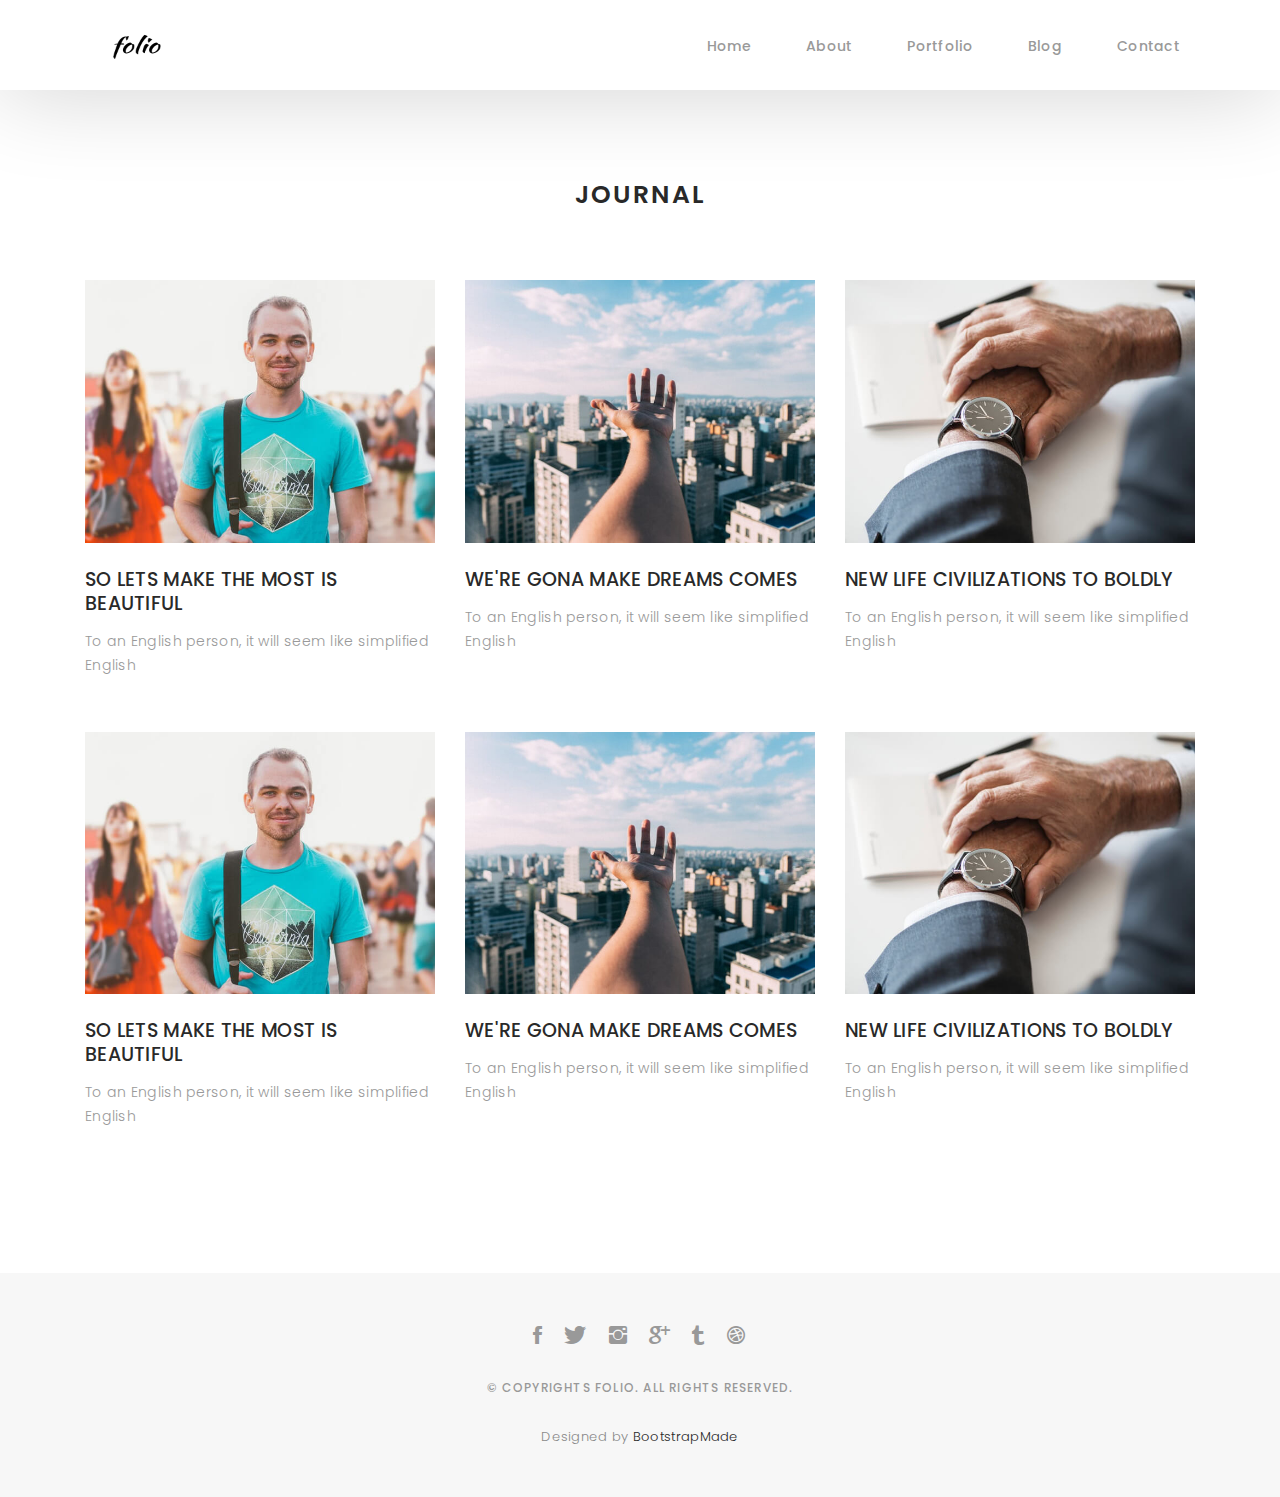
==== blog-grid.html @ 5e657fd5 "portofolio" ====
<!DOCTYPE html>
<html lang="en">

<head>
  <!-- meta -->
  <meta charset="utf-8">
  <meta content="width=device-width, initial-scale=1.0" name="viewport">

  <title>Folio - Blog Grid</title>
  <meta content="" name="keywords">
  <meta content="" name="description">

  <!-- Google Fonts -->
  <link href="https://fonts.googleapis.com/css?family=Poppins:300,300i,400,400i,500,500i,600,600i,700,700i|Playfair+Display:400,400i,700,700i,900,900i" rel="stylesheet">

  <!-- Bootstrap CSS File -->
  <link href="lib/bootstrap/css/bootstrap.min.css" rel="stylesheet">

  <!-- Libraries CSS Files -->
  <link href="lib/ionicons/css/ionicons.min.css" rel="stylesheet">
  <link href="lib/owlcarousel/assets/owl.carousel.min.css" rel="stylesheet">
  <link href="lib/magnific-popup/magnific-popup.css" rel="stylesheet">
  <link href="lib/hover/hover.min.css" rel="stylesheet">

  <!-- Blog Stylesheet File -->
  <link href="css/blog.css" rel="stylesheet">

  <!-- Main Stylesheet File -->
  <link href="css/style.css" rel="stylesheet">

  <!-- Responsive css -->
  <link href="css/responsive.css" rel="stylesheet">

  <!-- Favicon -->
  <link rel="shortcut icon" href="images/favicon.png">

  <!-- =======================================================
    Theme Name: Folio
    Theme URL: https://bootstrapmade.com/folio-bootstrap-portfolio-template/
    Author: BootstrapMade.com
    Author URL: https://bootstrapmade.com
  ======================================================= -->
</head>

<body>

  <!-- start section navbar -->
  <nav id="main-nav-subpage" class="subpage-nav">
    <div class="row">
      <div class="container">

        <div class="logo">
          <a href="index.html"><img src="images/logo.png" alt="logo"></a>
        </div>

        <div class="responsive"><i data-icon="m" class="ion-navicon-round"></i></div>

        <ul class="nav-menu list-unstyled">
          <li><a href="#homee" class="smoothScroll">Home</a></li>
          <li><a href="#about" class="smoothScroll">About</a></li>
          <li><a href="#portfolio" class="smoothScroll">Portfolio</a></li>
          <li><a href="#blog" class="smoothScroll">Blog</a></li>
          <li><a href="#contact" class="smoothScroll">Contact</a></li>
        </ul>

      </div>
    </div>
  </nav>
  <!-- End section navbar -->

  <!-- start section journal -->
  <div id="journal-blog" class="text-left  paddsections">

    <div class="container">
      <div class="section-title text-center">
        <h2>journal</h2>
      </div>
    </div>

    <div class="container">
      <div class="journal-block">
        <div class="row">

          <div class="col-lg-4 col-md-6">
            <div class="journal-info mb-30">

              <a href="blog-single.html"><img src="images/blog-post-1.jpg" class="img-responsive" alt="img"></a>

              <div class="journal-txt">

                <h4><a href="blog-single.html">SO LETS MAKE THE MOST IS BEAUTIFUL</a></h4>
                <p class="separator">To an English person, it will seem like simplified English
                </p>

              </div>

            </div>
          </div>

          <div class="col-lg-4 col-md-6">
            <div class="journal-info mb-30">

              <a href="blog-single.html"><img src="images/blog-post-2.jpg" class="img-responsive" alt="img"></a>

              <div class="journal-txt">

                <h4><a href="blog-single.html">WE'RE GONA MAKE DREAMS COMES</a></h4>
                <p class="separator">To an English person, it will seem like simplified English
                </p>

              </div>

            </div>
          </div>

          <div class="col-lg-4 col-md-6">
            <div class="journal-info mb-30">

              <a href="blog-single.html"><img src="images/blog-post-3.jpg" class="img-responsive" alt="img"></a>

              <div class="journal-txt">

                <h4><a href="blog-single.html">NEW LIFE CIVILIZATIONS TO BOLDLY</a></h4>
                <p class="separator">To an English person, it will seem like simplified English
                </p>

              </div>

            </div>
          </div>

          <div class="col-lg-4 col-md-6">
            <div class="journal-info mb-30">

              <a href="blog-single.html"><img src="images/blog-post-1.jpg" class="img-responsive" alt="img"></a>

              <div class="journal-txt">

                <h4><a href="blog-single.html">SO LETS MAKE THE MOST IS BEAUTIFUL</a></h4>
                <p class="separator">To an English person, it will seem like simplified English
                </p>

              </div>

            </div>
          </div>

          <div class="col-lg-4 col-md-6">
            <div class="journal-info mb-30">

              <a href="blog-single.html"><img src="images/blog-post-2.jpg" class="img-responsive" alt="img"></a>

              <div class="journal-txt">

                <h4><a href="blog-single.html">WE'RE GONA MAKE DREAMS COMES</a></h4>
                <p class="separator">To an English person, it will seem like simplified English
                </p>

              </div>

            </div>
          </div>

          <div class="col-lg-4 col-md-6">
            <div class="journal-info mb-30">

              <a href="blog-single.html"><img src="images/blog-post-3.jpg" class="img-responsive" alt="img"></a>

              <div class="journal-txt">

                <h4><a href="blog-single.html">NEW LIFE CIVILIZATIONS TO BOLDLY</a></h4>
                <p class="separator">To an English person, it will seem like simplified English
                </p>

              </div>

            </div>
          </div>

        </div>
      </div>
    </div>
  </div>
  <!-- End section journal -->


  <!-- start section footer -->
  <div id="footer" class="text-center">
    <div class="container">
      <div class="socials-media text-center">

        <ul class="list-unstyled">
          <li><a href="#"><i class="ion-social-facebook"></i></a></li>
          <li><a href="#"><i class="ion-social-twitter"></i></a></li>
          <li><a href="#"><i class="ion-social-instagram"></i></a></li>
          <li><a href="#"><i class="ion-social-googleplus"></i></a></li>
          <li><a href="#"><i class="ion-social-tumblr"></i></a></li>
          <li><a href="#"><i class="ion-social-dribbble"></i></a></li>
        </ul>

      </div>

      <p>&copy; Copyrights Folio. All rights reserved.</p>

      <div class="credits">
        <!--
          All the links in the footer should remain intact.
          You can delete the links only if you purchased the pro version.
          Licensing information: https://bootstrapmade.com/license/
          Purchase the pro version with working PHP/AJAX contact form: https://bootstrapmade.com/buy/?theme=Folio
        -->
        Designed by <a href="https://bootstrapmade.com/">BootstrapMade</a>
      </div>

    </div>
  </div>
  <!-- End section footer -->

  <!-- JavaScript Libraries -->
  <script src="lib/jquery/jquery.min.js"></script>
  <script src="lib/jquery/jquery-migrate.min.js"></script>
  <script src="lib/bootstrap/js/bootstrap.bundle.min.js"></script>
  <script src="lib/typed/typed.js"></script>
  <script src="lib/owlcarousel/owl.carousel.min.js"></script>
  <script src="lib/magnific-popup/magnific-popup.min.js"></script>
  <script src="lib/isotope/isotope.pkgd.min.js"></script>

  <!-- Contact Form JavaScript File -->
  <script src="contactform/contactform.js"></script>

  <!-- Template Main Javascript File -->
  <script src="js/main.js"></script>

</body>

</html>
---- css/blog.css ----
/*-----------------------------------------------------------------------------------*/

/*  -  Navbar fixd page
/*-----------------------------------------------------------------------------------*/

.subpage-nav {
  display: block !important;
  position: relative;
}

/*-----------------------------------------------------------------------------------*/

/*  /* Single page */

/*-----------------------------------------------------------------------------------*/

/* main content */

.main-content {
  background: #f7f7f7;
}

.main-content .container-main {
  display: inline-block;
  width: 100%;
}

.main-content .container-main .block-main {
  margin-bottom: 30px;
  overflow: hidden;
}

.container-main .block-main .content-main {
  background: #fff none repeat scroll 0 0;
  display: inline-block;
  width: 100%;
}

.journal-txt h4 a {
  display: block;
  font-size: 19px;
  line-height: 24px;
  margin: 0 0 13px 0;
  font-weight: 500;
  color: #292929;
  -moz-transition: all 0.5s ease-in-out 0s;
  -ms-transition: all 0.5s ease-in-out 0s;
  -o-transition: all 0.5s ease-in-out 0s;
  -webkit-transition: all 0.5s ease-in-out 0s;
  transition: all 0.5s ease-in-out 0s;
}

.journal-txt h4 a:hover {
  color: #b8a07e;
  -moz-transition: all 0.5s ease-in-out 0s;
  -ms-transition: all 0.5s ease-in-out 0s;
  -o-transition: all 0.5s ease-in-out 0s;
  -webkit-transition: all 0.5s ease-in-out 0s;
  transition: all 0.5s ease-in-out 0s;
}

.post-meta ul li {
  font-size: 12px;
  font-weight: normal;
  margin-left: 8px;
  margin-right: 8px;
  text-transform: capitalize;
  display: inline-block;
  float: none;
}

.content-main .post-meta a {
  color: #a2a2a2;
  margin-left: 5px;
}

/* Commonts */

.comments {
  background: #fff;
}

.entry-comments h6 {
  margin-right: 10px;
  font-size: 13px;
  letter-spacing: 0.1em;
  font-weight: 500;
}

.entry-comments-item {
  margin-top: 40px;
  padding-bottom: 40px;
  border-bottom: 1px solid #f2f2f2;
}

.entry-comments-avatar {
  position: absolute;
  display: block;
  border-radius: 50%;
  width: 60px;
  height: 60px;
}

.entry-comments-body {
  padding-left: 86px;
}

.entry-comments-author {
  margin-right: 10px;
  font-size: 13px;
  color: #292929;
  letter-spacing: 0.1em;
  font-weight: 500;
}

.rep {
  font-size: 13px;
  color: #292929;
  letter-spacing: 0.1em;
  font-weight: 500;
  text-transform: capitalize;
}

.entry-comments span a {
  font-size: 13px;
  color: #999;
}

.entry-comments-reply {
  padding-left: 10%;
}

/* Commonts form */

.cmt {
  background: #fff;
}

blockquote {
  padding: 40px;
  background-color: #f2f2f2;
  margin: 30px 0;
  border: none;
  border-left: 4px solid #b8a07e;
}
---- css/style.css ----
/*
  Theme Name: Folio
  Theme URL: https://bootstrapmade.com/folio-bootstrap-portfolio-template/
  Author: BootstrapMade.com
  Author URL: https://bootstrapmade.com
*/

/*  General Styling
/*-----------------------------------------------------------------------------------*/

body {
  background: #ffffff;
  color: #898989;
  font-family: 'Poppins', helvetica;
  font-size: 15px;
  font-weight: 300;
  line-height: 20px;
  letter-spacing: 0.02em;
  overflow-x: hidden;
  margin: 0 auto;
  padding: 0;
  -moz-box-sizing: border-box;
  -ms-box-sizing: border-box;
  -o-box-sizing: border-box;
  -webkit-box-sizing: border-box;
  box-sizing: border-box;
}

h1, h2, h3, h4, h5, h6 {
  margin: 0;
}

h2 {
  color: #292929;
  font-weight: 600;
}

h4 {
  color: #292929;
  font-size: 14px;
  font-weight: 600;
}

a {
  color: #292929;
  text-decoration: none !important;
  -moz-transition: all 0.5s ease-in-out 0s;
  -ms-transition: all 0.5s ease-in-out 0s;
  -o-transition: all 0.5s ease-in-out 0s;
  -webkit-transition: all 0.5s ease-in-out 0s;
  transition: all 0.5s ease-in-out 0s;
}

a:hover {
  -moz-transition: all 0.5s ease-in-out 0s;
  -ms-transition: all 0.5s ease-in-out 0s;
  -o-transition: all 0.5s ease-in-out 0s;
  -webkit-transition: all 0.5s ease-in-out 0s;
  transition: all 0.5s ease-in-out 0s;
}

a:hover, a:focus {
  color: #b8a07e;
  text-decoration: underline;
}

nav ul li a {
  padding: 2px 0 0 0;
  position: relative;
  display: block;
  font-size: 12px;
  color: #999999;
  letter-spacing: 0.1em;
  font-weight: 500;
  line-height: 14px;
  text-transform: uppercase;
  -moz-transition: all 0.5s ease-in-out 0s;
  -ms-transition: all 0.5s ease-in-out 0s;
  -o-transition: all 0.5s ease-in-out 0s;
  -webkit-transition: all 0.5s ease-in-out 0s;
  transition: all 0.5s ease-in-out 0s;
}

p {
  margin: 25px 0;
  padding: 0;
  font-size: 15px;
  color: #999999;
  line-height: 28px;
}

::-moz-selection {
  background: #b8a07e;
  color: #fff;
}

::selection {
  background: #b8a07e;
  color: #fff;
}

.btn {
  background: #333;
  border: medium none;
  border-radius: 0;
  color: #fff;
  font-size: 12px;
  height: 50px;
  line-height: 50px;
  padding: 0 30px;
  text-transform: uppercase;
}

.btn:hover, .btn:focus {
  color: #fff;
}

.padDiv {
  padding: 30px 20px;
}

.section-title {
  margin-bottom: 70px;
}

.section-title h2 {
  font-size: 25px;
  letter-spacing: 2px;
  text-transform: uppercase;
}

.form-control {
  background-color: transparent;
  border: 1px solid #999;
  border-radius: 0;
  color: #999999;
  font-size: 12px;
  font-weight: 500;
  height: 50px;
  letter-spacing: 0.1em;
  padding-left: 10px;
  margin: 0 0 25px 0;
  line-height: 14px;
  text-transform: uppercase;
}

.form-control:focus {
  box-shadow: none;
  outline: 0 none;
}

.paddsection {
  padding-top: 90px;
  padding-bottom: 90px;
}

.paddsections {
  padding-top: 90px;
  padding-bottom: 90px !important;
}

.hvr-shutter-in-horizontal::before {
  background: #333;
}

.hvr-shutter-in-horizontal:hover {
  background: #b8a07e;
}

.mb-30 {
  margin-bottom: 30px;
}

/*-----------------------------------------------------------------------------------*/
/*  Navbar Top
/*-----------------------------------------------------------------------------------*/

nav {
  position: fixed;
  background: #fff;
  z-index: 1000;
  width: 100%;
  padding: 20px;
  display: none;
  -webkit-box-shadow: 0px 2px 92px 0px rgba(0, 0, 0, 0.18);
  -moz-box-shadow: 0px 2px 92px 0px rgba(0, 0, 0, 0.18);
  box-shadow: 0px 2px 92px 0px rgba(0, 0, 0, 0.18);
}

.nav-menu {
  float: right;
  line-height: 32px;
  margin-bottom: 0;
  padding-top: 16px;
}

nav ul li {
  float: left;
  margin-right: 15px;
  font-family: 'Poppins', sans-serif;
  font-size: 14px;
  margin-left: 40px;
}

nav ul li a {
  padding: 2px 0 0 0;
  position: relative;
  display: block;
  font-size: 14px;
  color: #999999;
  font-family: 'Poppins', helvetica;
  font-weight: 500;
  line-height: 16px;
  text-transform: uppercase;
  letter-spacing: 0.02em;
  text-transform: capitalize;
}

.logo {
  float: left;
}

.logo img {
  width: 100px;
  height: 50px;
}

.responsive {
  display: none;
  font-size: 23px;
}

.active {
  color: #afafaf;
}

/*----------------------------------------------------------------------------------*/
/*  Header
/*-----------------------------------------------------------------------------------*/

#header {
  background: url("../images/home-bg.jpg") repeat scroll center center / cover;
  height: 100vh;
  width: 100%;
}


#header .header-content {
  height: 100vh;
  text-align: left;
  width: 100%;
  display: flex;
  justify-content: center;
  flex-direction: column;
}

.header-content h1 {
  font-size: 40px;
  font-weight: 700;
  margin-bottom: 10px;
  text-transform: uppercase;
  color: #fff;
}

.header-content p {
  font-size: 13px;
  letter-spacing: 5px;
  margin-top: 0;
  margin-bottom: 30px;
  text-transform: capitalize;
  color: #fff;
  font-weight: 500;
}

.header-content .list-social li {
  float: left;
  margin-right: 20px;
}

.header-content .list-social li i {
  color: #fff;
  font-size: 15px;
}

/*-----------------------------------------------------------------------------------*/
/*  Aout-us
/*-----------------------------------------------------------------------------------*/

#about {
  width: 100%;
  height: auto;
  background: #f7f7f7;
  padding-top: 190px;
}

#about .div-img-bg {
  padding-bottom: 30px;
  border: 20px solid #b8a07e;
}

#about .div-img-bg .about-img img {
  width: 100%;
  box-shadow: 0px 0px 85px 0px rgba(0, 0, 0, 0.14);
  margin-top: -60px;
  margin-left: 40px;
  height: 400px;
  object-fit: cover;
}

#about .about-descr .p-heading {
  font-family: 'Playfair Display', serif;
  font-size: 28px;
  text-align: left;
}

#about .about-descr .separator {
  max-width: 80%;
  margin-bottom: 0;
  text-align: left;
}

/*-----------------------------------------------------------------------------------*/
/*   Services
/*-----------------------------------------------------------------------------------*/

#services {
  background: #f7f7f7;
  position: relative;
  padding-bottom: 80px;
}

.owl-item {
  float: left;
}
.services-block span {
  margin: 10px 0;
  position: relative;
  font-size: 13px;
  color: #292929;
  letter-spacing: 0.1em;
  font-weight: 500;
  text-transform: uppercase;
  display: block;
}

.services-block .separator {
  margin: 0;
  font-size: 13px;
  line-height: 22px;
}

.services-block i {
  font-size: 44px;
  color: #b8a07e;
  line-height: 44px;
}


.services-carousel  .owl-stage-outer {
  overflow: hidden;
}

.services-carousel .owl-dots {
  margin-top: 5px;
  text-align: center;
}

.services-carousel .owl-dot {
  display: inline-block;
  margin: 0 5px;
  width: 12px !important;
  height: 12px !important;
  border-radius: 50%;
  border: 0;
  padding: 0 !important;
  background-color: #ddd;
  cursor: pointer;
}

.services-carousel .owl-dot.active {
  background-color: #b8a07e;
}

.owl-nav {
  display: none;
}


/*-----------------------------------------------------------------------------------*/
/*  Portfolio
/*-----------------------------------------------------------------------------------*/

#portfolio {
  position: relative;
  padding-bottom: 50px;
}

#portfolio .portfolio-list {
  margin-bottom: 50px;
}

#portfolio .portfolio-list .nav {
  display: inline-block;
  margin: 0;
}

#portfolio .portfolio-list .nav li {
  margin: 0 40px 0 0;
  float: left;
  font-size: 14px;
  color: #999999;
  line-height: 16px;
  cursor: pointer;
  font-family: 'Poppins', helvetica;
  font-weight: 500;
  letter-spacing: 0.02em;
  text-transform: capitalize;
  -moz-transition: all 0.5s ease-in-out 0s;
  -ms-transition: all 0.5s ease-in-out 0s;
  -o-transition: all 0.5s ease-in-out 0s;
  -webkit-transition: all 0.5s ease-in-out 0s;
  transition: all 0.5s ease-in-out 0s;
}

#portfolio .portfolio-list .nav li:hover, #portfolio .portfolio-list .nav li.filter-active  {
  color: #b8a07e;
  -moz-transition: all 0.5s ease-in-out 0s;
  -ms-transition: all 0.5s ease-in-out 0s;
  -o-transition: all 0.5s ease-in-out 0s;
  -webkit-transition: all 0.5s ease-in-out 0s;
  transition: all 0.5s ease-in-out 0s;
}

#portfolio .portfolio-container {
  display: inline-block;
  margin-bottom: 50px;
  width: 100%;
}

.portfolio-thumbnail {
  margin-bottom: 30px;
  overflow: hidden;
  min-height: 260px;
}

.portfolio-thumbnail img {
  max-width: 100%;
}

/*-----------------------------------------------------------------------------------*/
/*  Journal
/*-----------------------------------------------------------------------------------*/

#journal,  #journal-blog {
  height: auto;
  width: 100%;
  background: #f7f7f7;
  padding-bottom: 60px;
  position: relative;
}

#journal-blog {
  background: #fff;
  padding-bottom: 30px;
}

#journal .journal-block {
  display: inline-block;
  height: auto;
  width: 100%;
}

#journal .journal-block .journal-info {
  position: relative;
}

.journal-block .journal-info img {
  max-width: 100%;
}

.journal-block .journal-info .journal-txt {
  padding: 25px 0px;
  position: relative;
}

.journal-block .journal-info .journal-txt h4 a {
  display: block;
  font-size: 19px;
  line-height: 24px;
  margin: 0 0 13px 0;
  font-weight: 500;
  color: #292929;
  -moz-transition: all 0.5s ease-in-out 0s;
  -ms-transition: all 0.5s ease-in-out 0s;
  -o-transition: all 0.5s ease-in-out 0s;
  -webkit-transition: all 0.5s ease-in-out 0s;
  transition: all 0.5s ease-in-out 0s;
}

.journal-block .journal-info .journal-txt h4 a:hover {
  color: #b8a07e;
  -moz-transition: all 0.5s ease-in-out 0s;
  -ms-transition: all 0.5s ease-in-out 0s;
  -o-transition: all 0.5s ease-in-out 0s;
  -webkit-transition: all 0.5s ease-in-out 0s;
  transition: all 0.5s ease-in-out 0s;
}

.journal-block .journal-info .journal-txt p {
  margin: 0;
  font-size: 14px;
  line-height: 24px;
}

/*-----------------------------------------------------------------------------------*/
/*  Contact
/*-----------------------------------------------------------------------------------*/

#contact {
  height: auto;
  width: 100%;
}

.contact-details {
  list-style: none;
  margin: 0;
  padding: 0;
}

.contact-details li {
  padding-bottom: 10px;
}

#contact input, #contact textarea {
  width: 100%;
}


#contact  #sendmessage {
  color: #18d26e;
  border: 1px solid #18d26e;
  display: none;
  text-align: center;
  padding: 15px;
  font-weight: 600;
  margin: 15px;
}

#contact  #errormessage {
  color: red;
  display: none;
  border: 1px solid red;
  text-align: center;
  padding: 15px;
  font-weight: 600;
  margin: 15px;
}

#contact #sendmessage.show, #contact #errormessage.show, #contact .show {
  display: block;
}

#contact .validation {
  color: red;
  display: none;
  margin: 0 0 20px;
  font-weight: 400;
  font-size: 13px;
}

/*-----------------------------------------------------------------------------------*/
/*  Footer
/*-----------------------------------------------------------------------------------*/

#footer {
  background: #f7f7f7;
  padding-top: 50px;
  padding-bottom: 50px;
}

#footer .socials-media {
  width: 100%;
}

#footer .socials-media ul {
  display: inline-block;
  float: none;
  margin: 0 0 20px 0;
}

#footer .socials-media ul li {
  float: left;
  margin-left: 10px;
  margin-right: 10px;
}

#footer .socials-media ul li a {
  font-size: 24px;
  color: #999;
  letter-spacing: 0.1em;
  font-weight: 500;
  background: transparent;
  text-transform: uppercase;
  -moz-transition: all 0.5s ease-in-out 0s;
  -ms-transition: all 0.5s ease-in-out 0s;
  -o-transition: all 0.5s ease-in-out 0s;
  -webkit-transition: all 0.5s ease-in-out 0s;
  transition: all 0.5s ease-in-out 0s;
}

#footer .socials-media ul li a:hover {
  color: #b8a07e;
  -moz-transition: all 0.5s ease-in-out 0s;
  -ms-transition: all 0.5s ease-in-out 0s;
  -o-transition: all 0.5s ease-in-out 0s;
  -webkit-transition: all 0.5s ease-in-out 0s;
  transition: all 0.5s ease-in-out 0s;
}

#footer p {
  font-size: 12px;
  letter-spacing: 0.1em;
  font-weight: 500;
  margin-top: 0;
  text-transform: uppercase;
}

.credits {
  font-size: 13px;
}
---- css/responsive.css ----
/** Width between 1200x to 0
 *  ~~~~~~~~~~~~~~~~~~~~~~~~~~~~~~~~~~~~
 */

@media (min-width: 1200px) {

}

/** Width between 992px to 1199px
 *  ~~~~~~~~~~~~~~~~~~~~~~~~~~~~~~~~~~~~
 */

@media (min-width: 992px) and (max-width: 1199px) {
  
}

/** Width between 768px to 991px
 *  ~~~~~~~~~~~~~~~~~~~~~~~~~~~~~~~~~~~~
 */

@media (min-width: 768px) and (max-width: 991px) {
  /* Navbar */
  nav {
    padding: 10px 15px;
  }
  .nav-menu {
    margin-top: 40px;
    display: none;
    float: none;
    width: 100%;
  }
  .nav-menu li {
    float: none;
    width: 100%;
    text-align: center;
    border-top: 1px solid #f7f7f7;
    line-height: 45px;
    margin-left: 0;
    padding-top: 10px;
    padding-bottom: 10px;
  }
  .responsive {
    float: right;
    padding-top: 15px;
    display: block;
  }
  /* About */
  .head-info .header-content .cmaster h1 {
    font-size: 32px;
  }
  #about .div-img-bg {
    padding: 0;
  }
  #about .div-img-bg .about-img img {
    margin-top: 0%;
    margin-left: calc(0% - 0px);
  }
  #about .about-descr .p-heading {
    font-size: 20px;
  }
  #about .about-descr .separator {
    max-width: 100%;
    margin-bottom: 0;
  }
  /* portfolio */
  #portfolio .portfolio-list .nav li {
    float: none;
    margin: 20px;
    display: inline-block;
  }
  /* journal */
  #journal .journal-block .journal-info {
    margin-bottom: 30px;
  }
  /* Contact */
  .contact-contact {
    margin-bottom: 30px;
  }
  /* Footer */
  #footer .socials-media ul li {
    margin-right: 0;
    margin-left: 0;
    float: none;
    display: inline-block;
  }
}

/** Width between 767px to 0
 *  ~~~~~~~~~~~~~~~~~~~~~~~~~~~~~~~~~~~~
 */

@media (max-width: 767px) {
  /* Navbar */
  nav {
    padding: 20px 15px;
  }
  .nav-menu {
    margin-top: 40px;
    display: none;
    float: none;
    width: 100%;
  }
  .nav-menu li {
    float: none;
    width: 100%;
    text-align: center;
    border-top: 1px solid #f7f7f7;
    line-height: 45px;
    margin-left: 0;
    padding-top: 10px;
    padding-bottom: 10px;
  }
  .responsive {
    float: right;
    padding-top: 15px;
    display: block;
  }
  /* About */
  .head-info .header-content h1 {
    font-size: 32px;
  }
  #about .div-img-bg {
    padding: 0;
  }
  #about .div-img-bg .about-img img {
    margin-top: 0%;
    margin-left: calc(0% - 0px);
  }
  #about .about-descr .p-heading {
    font-size: 20px;
  }
  #about .about-descr .separator {
    max-width: 100%;
    margin-bottom: 0;
  }
  /* portfolio */
  #portfolio .portfolio-list .nav li {
    float: none;
    margin: 20px;
    display: inline-block;
  }
  /* journal */
  #journal .journal-block .journal-info {
    margin-bottom: 30px;
  }
  /* Contact */
  .contact-contact {
    margin-bottom: 30px;
  }
  /* Footer */
  #footer .socials-media ul li {
    margin-right: 0;
    margin-left: 0;
    float: none;
    display: inline-block;
  }
}

/** Width between 600px to 0
 *  ~~~~~~~~~~~~~~~~~~~~~~~~~~~~~~~~~~~~
 */

@media (max-width: 600px) {
  /* Navbar */
  nav {
    padding: 20px 15px;
  }
  .nav-menu {
    margin-top: 40px;
    display: none;
    float: none;
    width: 100%;
  }
  .nav-menu li {
    float: none;
    width: 100%;
    text-align: center;
    border-top: 1px solid #f7f7f7;
    line-height: 45px;
    margin-left: 0;
    padding-top: 10px;
    padding-bottom: 10px;
  }
  .responsive {
    float: right;
    padding-top: 15px;
    display: block;
  }
  /* About */
  .head-info .header-content h1 {
    font-size: 32px;
  }
  #about .div-img-bg {
    padding: 0;
  }
  #about .div-img-bg .about-img img {
    margin-top: 0%;
    margin-left: calc(0% - 0px);
  }
  #about .about-descr .p-heading {
    font-size: 20px;
  }
  #about .about-descr .separator {
    max-width: 100%;
    margin-bottom: 0;
  }
  /* portfolio */
  #portfolio .portfolio-list .nav li {
    float: none;
    margin: 10px;
    display: inline-block;
  }
  /* journal */
  #journal .journal-block .journal-info {
    margin-bottom: 30px;
  }
  /* Contact */
  .contact-contact {
    margin-bottom: 30px;
  }
  /* Footer */
  #footer .socials-media ul li {
    margin-right: 0;
    margin-left: 0;
    float: none;
    display: inline-block;
  }
}

/** Width between 480px to 0
 *  ~~~~~~~~~~~~~~~~~~~~~~~~~~~~~~~~~~~~
 */

@media (max-width: 480px) {
  /* Navbar */
  nav {
    padding: 20px 15px;
  }
  .nav-menu {
    margin-top: 40px;
    display: none;
    float: none;
    width: 100%;
  }
  .nav-menu li {
    float: none;
    width: 100%;
    text-align: center;
    border-top: 1px solid #f7f7f7;
    line-height: 45px;
    margin-left: 0;
    padding-top: 10px;
    padding-bottom: 10px;
  }
  .responsive {
    float: right;
    padding-top: 15px;
    display: block;
  }
  /* About */
  .head-info .header-content h1 {
    font-size: 32px;
  }
  #about .div-img-bg {
    padding: 0;
  }
  #about .div-img-bg .about-img img {
    margin-top: 0%;
    margin-left: calc(0% - 0px);
  }
  #about .about-descr .p-heading {
    font-size: 20px;
  }
  #about .about-descr .separator {
    max-width: 100%;
    margin-bottom: 0;
  }
  /* portfolio */
  #portfolio .portfolio-list .nav li {
    float: none;
    margin: 20px;
  }
  /* journal */
  #journal .journal-block .journal-info {
    margin-bottom: 30px;
  }
  /* Contact */
  .contact-contact {
    margin-bottom: 30px;
  }
  /* Footer */
  #footer .socials-media ul li {
    margin-right: 0;
    margin-left: 0;
    float: none;
    display: inline-block;
  }
}

/** Width between 320px to 0
 *  ~~~~~~~~~~~~~~~~~~~~~~~~~~~~~~~~~~~~
 */

@media (max-width: 320px) {
  /* Navbar */
  nav {
    padding: 20px 15px;
  }
  .nav-menu {
    margin-top: 40px;
    display: none;
    float: none;
    width: 100%;
  }
  .nav-menu li {
    float: none;
    width: 100%;
    text-align: center;
    border-top: 1px solid #f7f7f7;
    line-height: 45px;
    margin-left: 0;
    padding-top: 10px;
    padding-bottom: 10px;
  }
  .responsive {
    float: right;
    padding-top: 15px;
    display: block;
  }
  /* About */
  .head-info .header-content h1 {
    font-size: 32px;
  }
  #about .div-img-bg {
    padding: 0;
  }
  #about .div-img-bg .about-img img {
    margin-top: 0%;
    margin-left: calc(0% - 0px);
  }
  #about .about-descr .p-heading {
    font-size: 20px;
  }
  #about .about-descr .separator {
    max-width: 100%;
    margin-bottom: 0;
  }
  /* portfolio */
  #portfolio .portfolio-list .nav li {
    float: none;
    margin: 20px;
  }
  /* journal */
  #journal .journal-block .journal-info {
    margin-bottom: 30px;
  }
  /* Contact */
  .contact-contact {
    margin-bottom: 30px;
  }
  /* Footer */
  #footer .socials-media ul li {
    margin-right: 0;
    margin-left: 0;
    float: none;
    display: inline-block;
  }
  /* Single page */
  .entry-comments-body span {
    display: inline-block;
    margin-right: 0;
  }
}
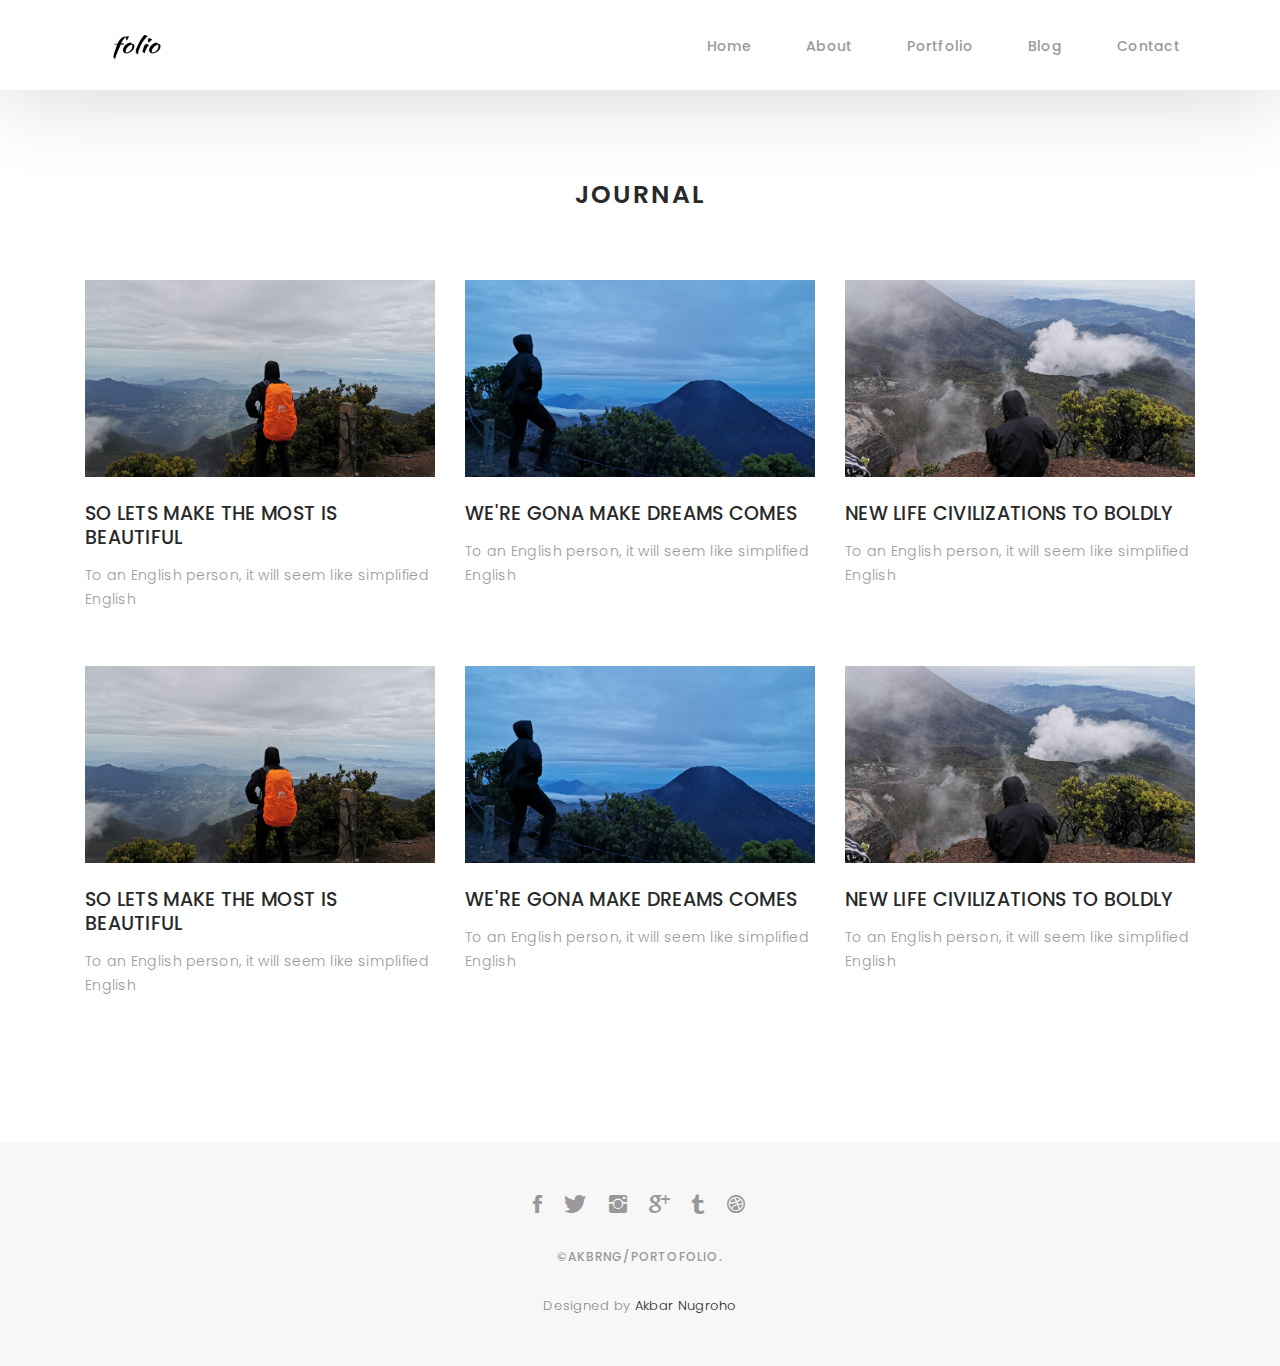
==== commit 203f2af6: "portofolio" ====
--- a/blog-grid.html
+++ b/blog-grid.html
@@ -6,7 +6,7 @@
   <meta charset="utf-8">
   <meta content="width=device-width, initial-scale=1.0" name="viewport">
 
-  <title>Folio - Blog Grid</title>
+  <title>portofolio</title>
   <meta content="" name="keywords">
   <meta content="" name="description">
 
@@ -200,7 +200,7 @@
 
       </div>
 
-      <p>&copy; Copyrights Folio. All rights reserved.</p>
+      <p>&copy;akbrng/portofolio.</p>
 
       <div class="credits">
         <!--
@@ -209,7 +209,7 @@
           Licensing information: https://bootstrapmade.com/license/
           Purchase the pro version with working PHP/AJAX contact form: https://bootstrapmade.com/buy/?theme=Folio
         -->
-        Designed by <a href="https://bootstrapmade.com/">BootstrapMade</a>
+        Designed by <a href="https://www.instagram.com/akbrng_/?hl=en">Akbar Nugroho</a>
       </div>
 
     </div>
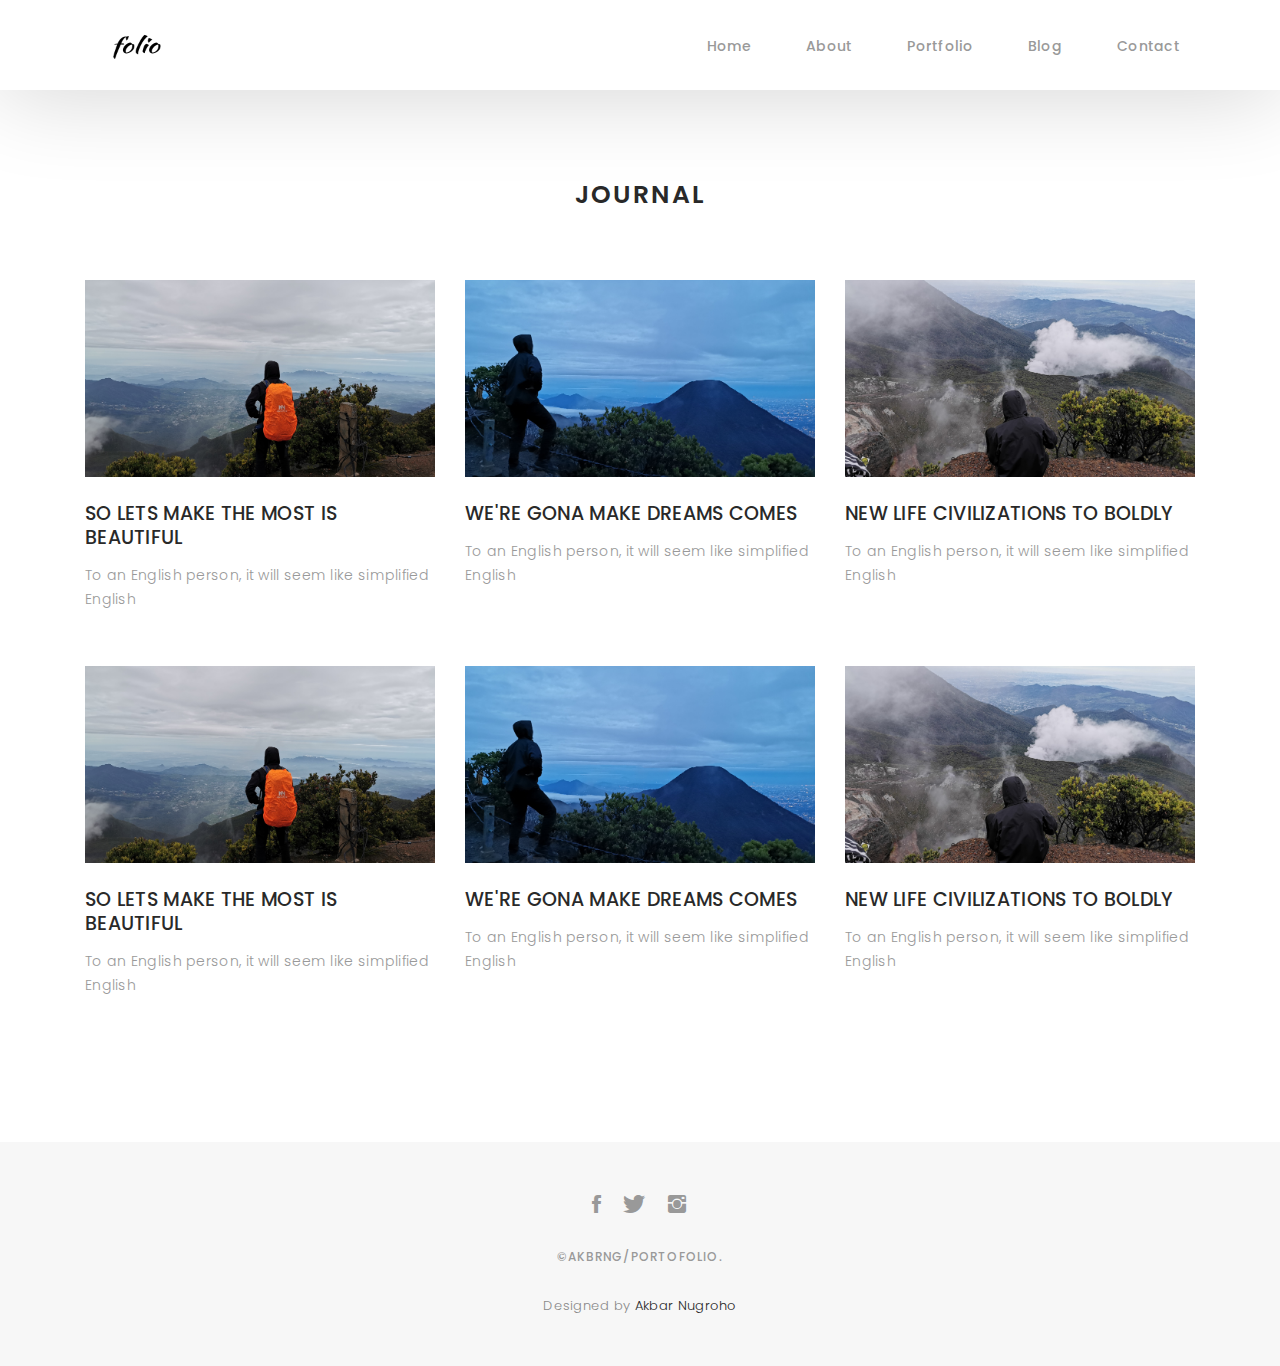
==== commit da77aea3: "aDS" ====
--- a/blog-grid.html
+++ b/blog-grid.html
@@ -192,10 +192,7 @@
         <ul class="list-unstyled">
           <li><a href="#"><i class="ion-social-facebook"></i></a></li>
           <li><a href="#"><i class="ion-social-twitter"></i></a></li>
-          <li><a href="#"><i class="ion-social-instagram"></i></a></li>
-          <li><a href="#"><i class="ion-social-googleplus"></i></a></li>
-          <li><a href="#"><i class="ion-social-tumblr"></i></a></li>
-          <li><a href="#"><i class="ion-social-dribbble"></i></a></li>
+          <li><a href="https://www.instagram.com/akbrng_/"><i class="ion-social-instagram"></i></a></li>
         </ul>
 
       </div>
